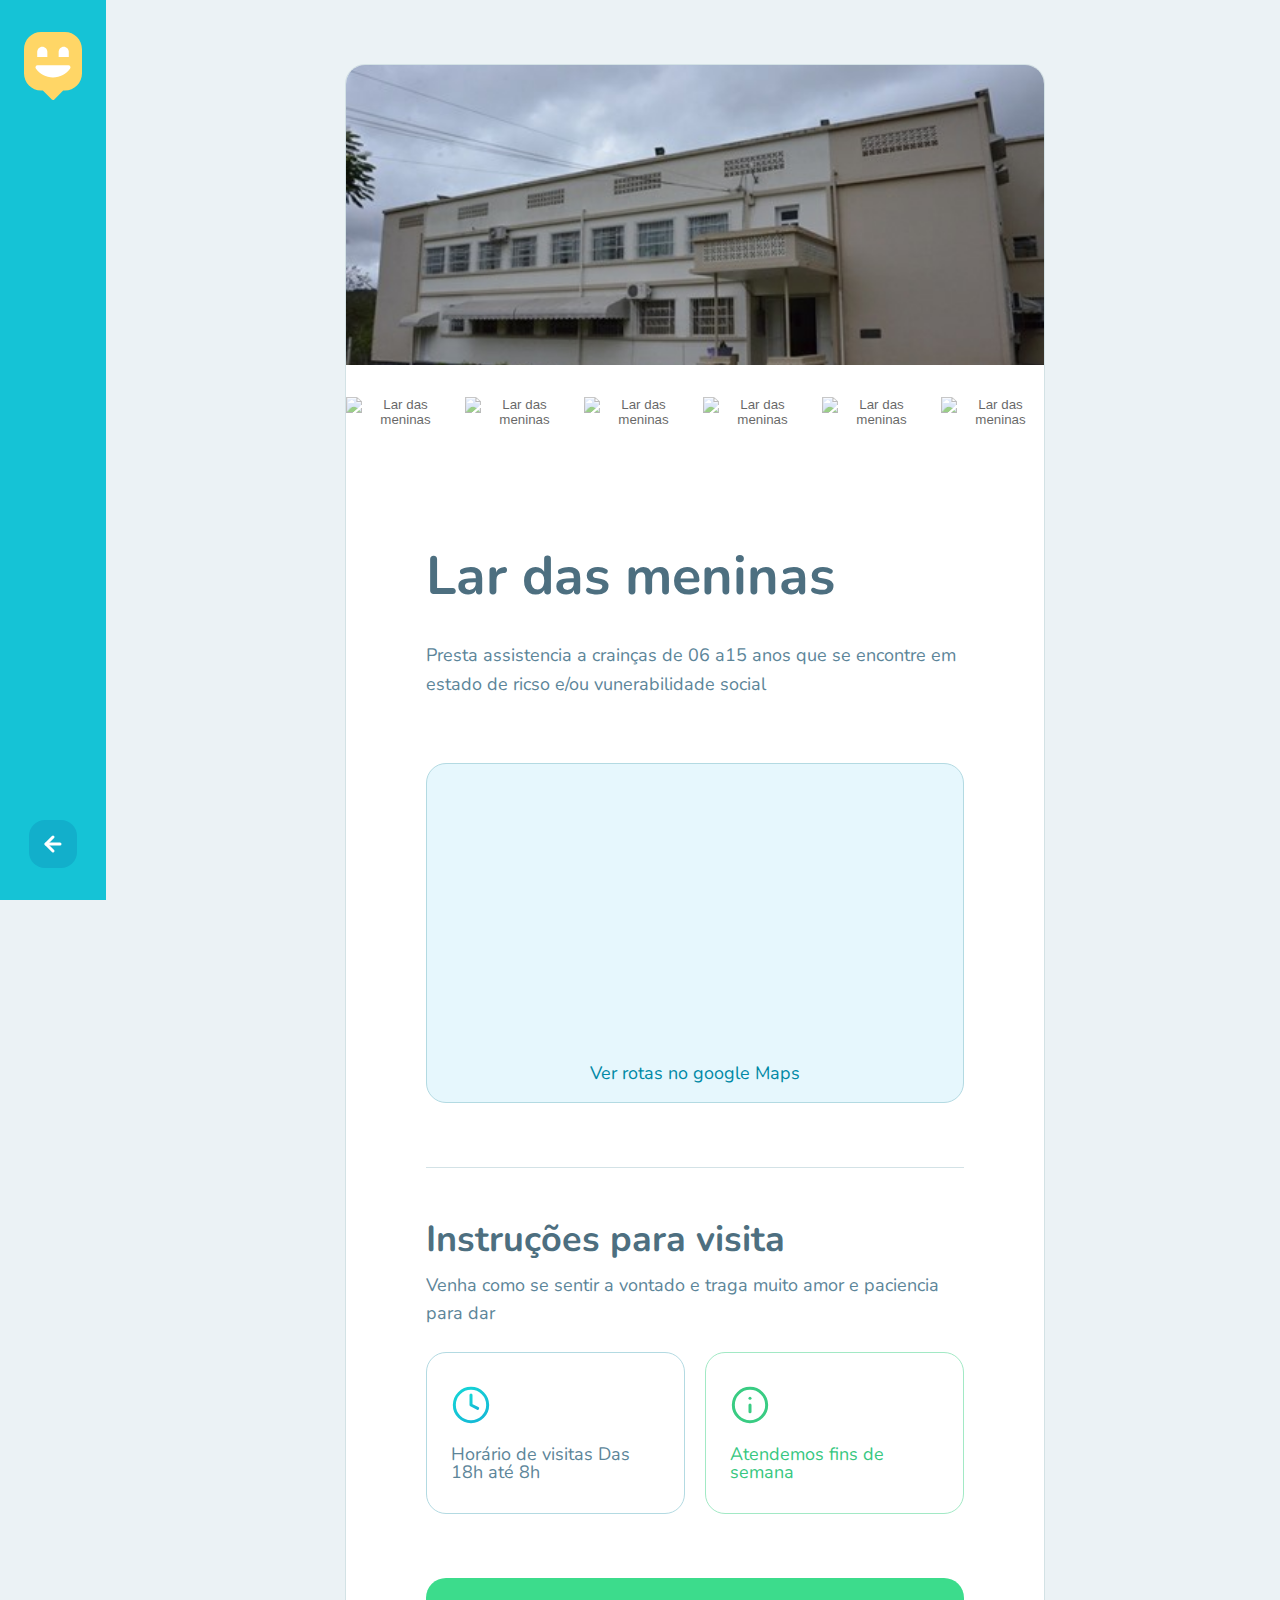
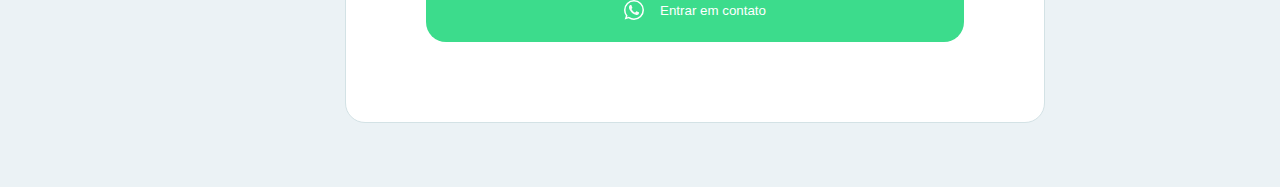
==== orphanage.html @ dfe88dd9 "created Trilha Dicovery: workshop 02" ====
<!DOCTYPE html>
<html lang="pt-BR">

<head>
  <meta charset="UTF-8">
  <meta name="viewport" content="width=device-width, initial-scale=1.0">
  <title>Lar das meninas | happy</title>

  <link rel="stylesheet" href="https://unpkg.com/leaflet@1.7.1/dist/leaflet.css"
    integrity="sha512-xodZBNTC5n17Xt2atTPuE1HxjVMSvLVW9ocqUKLsCC5CXdbqCmblAshOMAS6/keqq/sMZMZ19scR4PsZChSR7A=="
    crossorigin="" />

  <script src="https://unpkg.com/leaflet@1.7.1/dist/leaflet.js"
    integrity="sha512-XQoYMqMTK8LvdxXYG3nZ448hOEQiglfqkJs1NOQV44cWnUrBc8PkAOcXy20w0vlaXaVUearIOBhiXZ5V3ynxwA=="
    crossorigin=""></script>

  <link rel="icon" href="./public/images/logo-icon.png">

  <link rel="stylesheet" href="./public/css/man.css">
  <link rel="stylesheet" href="./public/css/animations.css">
  <link rel="stylesheet" href="./public/css/page-orphanage.css">

  <link href="https://fonts.googleapis.com/css2?family=Nunito:wght@400;600;700;800&display=swap" rel="stylesheet">
</head>

<body>

  <div id="page-orphanage">
    <aside class="animate-right sidebar">
      <img src="./public/images/map-marker.svg" alt="Happy">

      <footer>
        <button onclick="history.back()">
          <img src="./public/images/arrow-back.svg" alt="Voltar">
        </button>
      </footer>
    </aside>

    <main class="animate-appear width-sidebar">
      <div class="orphanage-details">
        <img src="./public/images/home.jpg" alt="Lar das meninas">

        <div class="images">
          <button onclick="selectImage(event)" class="active" type="button">
            <img src="https://source.unsplash.com/random?id1" alt="Lar das meninas">
          </button>

          <button onclick="selectImage(event)" type="button">
            <img src="https://source.unsplash.com/random?id2" alt="Lar das meninas">
          </button>

          <button onclick="selectImage(event)" type="button">
            <img src="https://source.unsplash.com/random?id3" alt="Lar das meninas">
          </button>

          <button onclick="selectImage(event)" type="button">
            <img src="https://source.unsplash.com/random?id4" alt="Lar das meninas">
          </button>

          <button onclick="selectImage(event)" type="button">
            <img src="https://source.unsplash.com/random?id5" alt="Lar das meninas">
          </button>

          <button onclick="selectImage(event)" type="button">
            <img src="https://source.unsplash.com/random?id6" alt="Lar das meninas">
          </button>
        </div>

        <div class="orphanage-details-content">
          <h1>Lar das meninas</h1>

          <p>Presta assistencia a crainças de 06 a15 anos que se encontre em estado de ricso e/ou vunerabilidade social
          </p>

          <div class="map-container">
            <div id="mapid"></div>
            <footer>
              <a href="">Ver rotas no google Maps</a>
            </footer>
          </div>
          <hr>
          <h2>Instruções para visita</h2>
          <p>Venha como se sentir a vontado e traga muito amor e paciencia para dar</p>
          <div class="open-details">
            <div class="hour">
              <img src="./public/images/clock.svg" alt="Horários">
              Horário de visitas Das 18h até 8h
            </div>
            <div class="open-on-weekends">
              <img src="./public/images/info.svg" alt="Infomrações">
              Atendemos fins de semana
            </div>
          </div>

          <button class="primary-button" type="button">
            <img src="./public/images/whatsapp.svg" alt="Chamar no whatsapp">
            Entrar em contato
          </button>

        </div>
      </div>
    </main>
  </div>

  <script src="./public/scripts/page-orphanage.js"></script>
</body>

</html>
---- public/css/man.css ----
* {
  margin: 0;
  padding: 0;
  box-sizing: border-box;
}
body {
  height: 100vh;
  color: white;
  background: #EBF2F5;
}

:root {
  font-size: 62.5%;
}

body, input, buttom, textarea {
  /* font-weight: 400;
  font-size: 1.8rem;
  font-family: 'Nunito', sans-serif; */

  font: 400 1.8rem/1 'Nunito', sans-serif;
}
---- public/css/animations.css ----
/* Animações */

@keyframes up {
  from {
    opacity: 0;
    transform: translateY(16px);
  }
  to {
    opacity: 1;
    transform: translateY(0);
  }
}


@keyframes right {
  from {
    transform: translatex(-100%);
  }
  ro {
    transform: translateX(0);
  }
}

.animate-up {
  animation-name: up;
  animation-duration: 300ms;
  animation-fill-mode: backwards;
}


.animate-right {
  animation-name: right;
  animation-duration: 300ms;
}

.animate-appear {
  animation-name: appear;
  animation-duration: 300ms;
  animation-fill-mode: backwards;

}
---- public/css/page-orphanage.css ----
#page-orphanage {
  display: flex;
  min-height: 100vh;
}

aside.sidebar {
  position: fixed;
  height: 100%;
  padding: 32px 24px; /*3.2rem 2.4rem*/
  background: #15C3D6;

  display: flex;
  flex-direction: column;
  justify-content: space-between;
  align-items: center;
}

aside.sidebar footer button {
  width: 48px;
  height: 48px;
  border: none;
  background: #12AFCB;
  border-radius: 1.6rem;
  cursor: pointer;

  display: flex;
  align-items: center;
  justify-content: center;

  transition: background-color 0.2s;
}
aside.sidebar footer button:hover {
  background: #17D6EB;
}

.width-sidebar {
  padding-left: 110px;
}

main {
  flex: 1;
}
/*details*/
.orphanage-details {
  width: 70rem;
  margin: 6.4rem auto;
  background: white;
  border: 1px solid #D3E2E5;

  border-radius: 2rem;

  overflow: hidden;
}

.orphanage-details > img{
  width: 100%;
  height: 30rem;
  object-fit: cover;
}

.images {
  display: grid;
  grid-template-columns: repeat(6, 1fr);
  column-gap: 1.6rem;
  margin-top: 16px 40px 0;
}

.images button {
  border: 0;
  background: none;

  height: 8.8rem;
  cursor: pointer;
  border-radius: 2rem;

  overflow: hidden;

  opacity: 0.6;

  transition: opacity 0.2s;
}

.images button:hover,
images button.active {
  opacity: 1;
}


.images button img {
  width: 100%;
  height: 8.8rem;
  object-fit: cover;
}

/*orphanage-details-content*/
.orphanage-details-content {
  padding: 8rem;
}

.orphanage-details-content h1 {
  color: #4D6F80;
  font-size: 5.4rem;
  line-height: 1.5;
  margin-bottom: 0.8rem;
}

.orphanage-details-content p {
  line-height: 1.6;
  color: #5C8599;
  margin-top: 2.4rem;
}

/*MAP*/
.map-container {
  margin-top: 6.4rem;
  background: #e6f7fd;
  border: 1px solid #b3dae2;
  border-radius: 2rem;
}

#mapid {
  width: 100%;
  height: 28rem;
}

.map-container footer {
  padding: 2rem 0;

  text-align: center;
}

.orphanage-details-content a {
  color: #0089a5;
  text-decoration: none;
}


.map-container .leaftet-container {
  border-bottom: 1px solid #dde3f0;
  border-radius: 2rem;
}

.orphanage-details-content hr {
  width: 100%;
  height: 1px;

  border: none;

  background: #D3E2E6;

  margin: 6.4rem 0;
}

.orphanage-details-content h2 {
  font-size: 3.6rem;
  line-height: 1.5rem;
  color: #4D6F80;
}

.open-details {
  margin-top: 2.4rem;

  display: grid;
  grid-template-columns: 1fr 1fr;
  column-gap: 2rem;
}

.open-details div {
  padding: 3.2rem 2.4rem;
}

.open-details img{
  display: block;

  margin-bottom: 2rem;
}

.open-details .hour {
  background: linear-gradient(149.97deg, #E6F7FB 8.13% #FFFFFF 92.67%);
  border: 1px solid #B3DAE2;
  border-radius: 20px;

  color: #5C8599;
}

.open-details .open-on-weekends {
  background: linear-gradient(154.16deg, #EDFFF6 8.13% #FFFFFF 91.03%);
  border: 1px solid #A2E9C5;
  border-radius: 20px;

  color: #37C77F;
}


.primary-button {
  margin-top: 6.4rem;

  width: 100%;
  height: 6.4rem;
  border: 0;

  cursor: pointer;

  background: #3cdc8c;

  border-radius: 2rem;
  color: white;

  display: flex;
  align-items: center;
  justify-content: center;

  transition: background-color .2s;
}

.primary-button:hover {
  background: #36cf82;
}

.primary-button img {
  margin-right: 1.6rem;
}
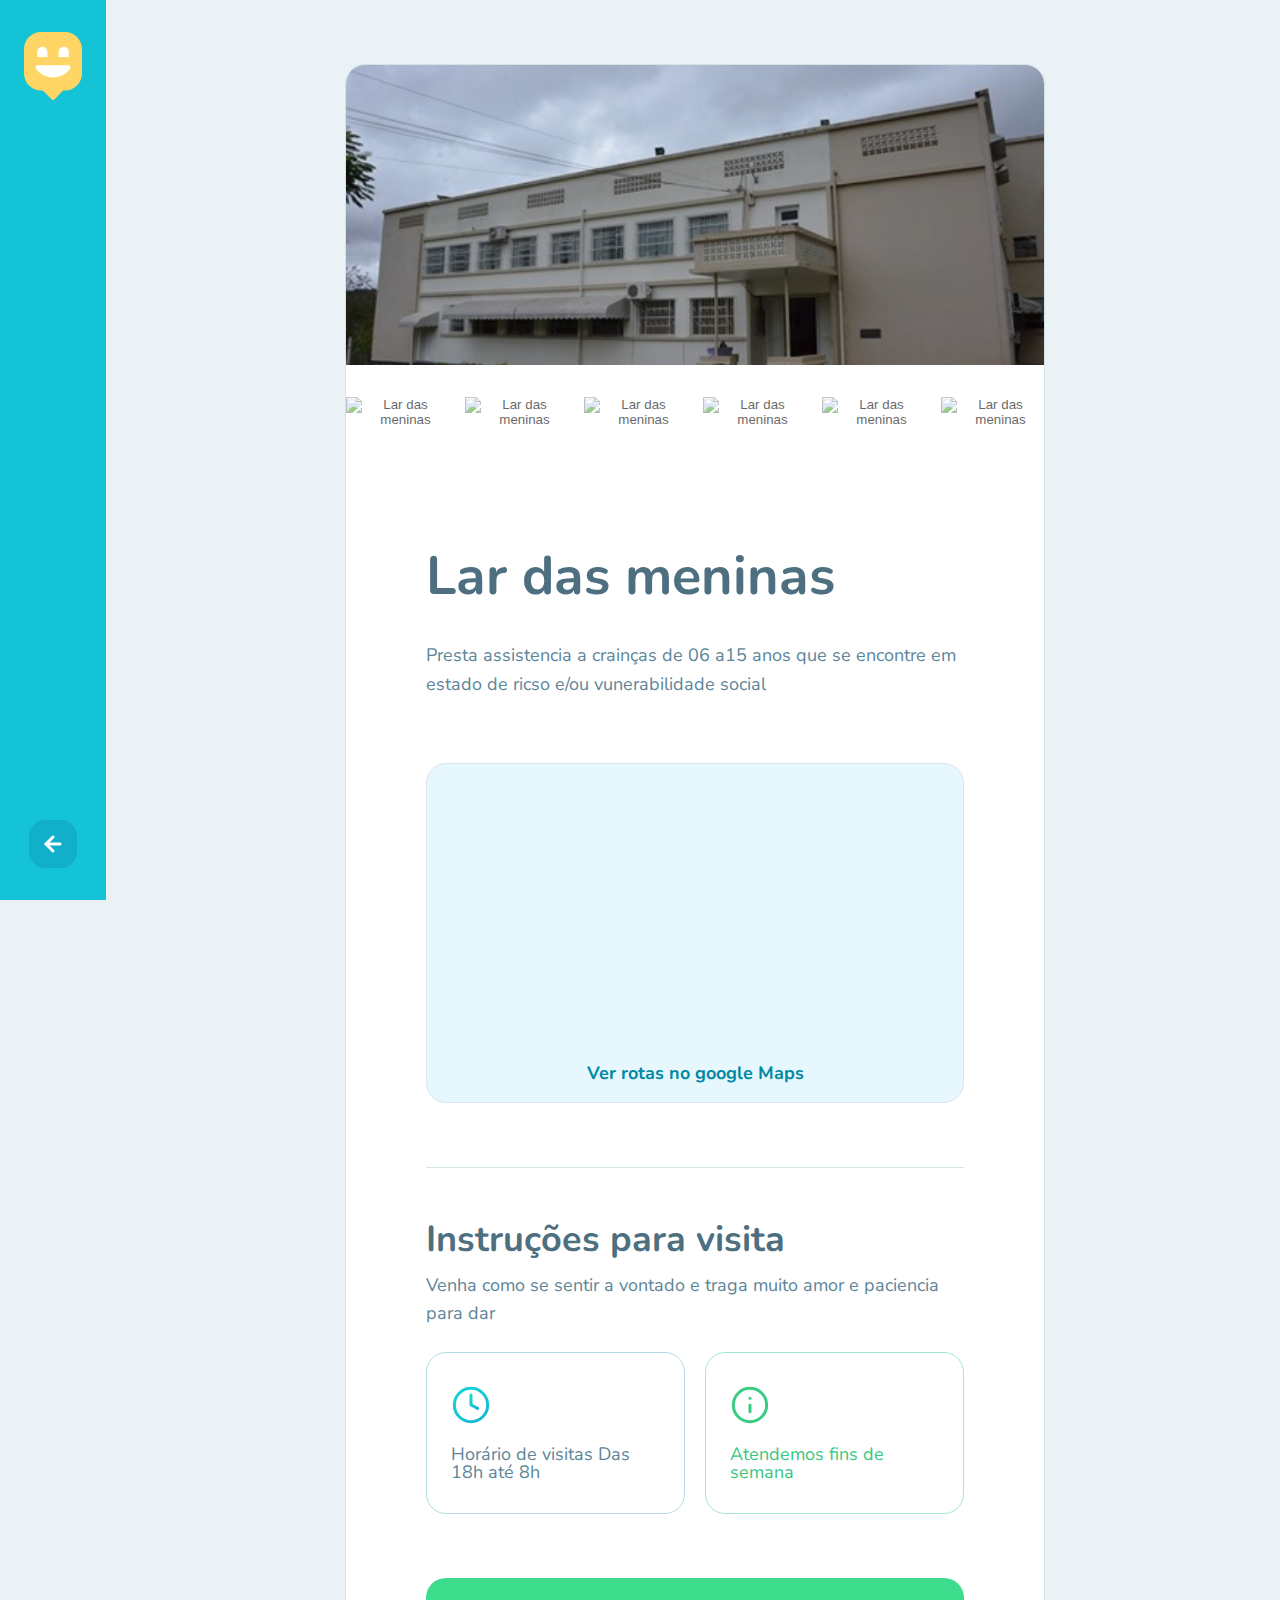
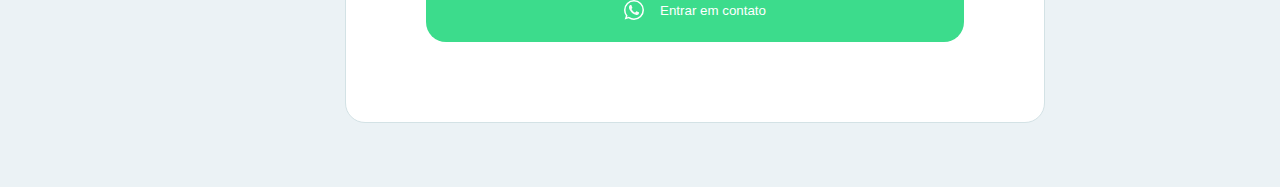
==== commit 4aa2c540: "fist commit" ====
--- a/orphanage.html
+++ b/orphanage.html
@@ -16,9 +16,13 @@
 
   <link rel="icon" href="./public/images/logo-icon.png">
 
-  <link rel="stylesheet" href="./public/css/man.css">
+  <link rel="stylesheet" href="./public/css/main.css">
   <link rel="stylesheet" href="./public/css/animations.css">
   <link rel="stylesheet" href="./public/css/page-orphanage.css">
+  <link rel="stylesheet" href="./public/css/sidebar.css">
+  <link rel="stylesheet" href="./public/css/map.css">
+  <link rel="stylesheet" href="./public/css/buttons.css">
+
 
   <link href="https://fonts.googleapis.com/css2?family=Nunito:wght@400;600;700;800&display=swap" rel="stylesheet">
 </head>
--- a/public/css/main.css
+++ b/public/css/main.css
@@ -0,0 +1,23 @@
+* {
+  margin: 0;
+  padding: 0;
+  box-sizing: border-box;
+}
+body {
+  height: 100vh;
+  color: white;
+  background: #EBF2F5;
+}
+
+:root {
+  font-size: 62.5%;
+}
+
+body, input, buttom, textarea {
+  /* font-weight: 400;
+  font-size: 1.8rem;
+  font-family: 'Nunito', sans-serif; */
+
+  font: 400 1.8rem/1 'Nunito', sans-serif;
+}
+
--- a/public/css/page-orphanage.css
+++ b/public/css/page-orphanage.css
@@ -1,40 +1,6 @@
 #page-orphanage {
   display: flex;
   min-height: 100vh;
-}
-
-aside.sidebar {
-  position: fixed;
-  height: 100%;
-  padding: 32px 24px; /*3.2rem 2.4rem*/
-  background: #15C3D6;
-
-  display: flex;
-  flex-direction: column;
-  justify-content: space-between;
-  align-items: center;
-}
-
-aside.sidebar footer button {
-  width: 48px;
-  height: 48px;
-  border: none;
-  background: #12AFCB;
-  border-radius: 1.6rem;
-  cursor: pointer;
-
-  display: flex;
-  align-items: center;
-  justify-content: center;
-
-  transition: background-color 0.2s;
-}
-aside.sidebar footer button:hover {
-  background: #17D6EB;
-}
-
-.width-sidebar {
-  padding-left: 110px;
 }
 
 main {
@@ -110,34 +76,11 @@
   margin-top: 2.4rem;
 }
 
-/*MAP*/
-.map-container {
-  margin-top: 6.4rem;
-  background: #e6f7fd;
-  border: 1px solid #b3dae2;
-  border-radius: 2rem;
-}
 
-#mapid {
-  width: 100%;
-  height: 28rem;
-}
-
-.map-container footer {
-  padding: 2rem 0;
-
-  text-align: center;
-}
 
 .orphanage-details-content a {
   color: #0089a5;
   text-decoration: none;
-}
-
-
-.map-container .leaftet-container {
-  border-bottom: 1px solid #dde3f0;
-  border-radius: 2rem;
 }
 
 .orphanage-details-content hr {
@@ -189,34 +132,4 @@
   border-radius: 20px;
 
   color: #37C77F;
-}
-
-
-.primary-button {
-  margin-top: 6.4rem;
-
-  width: 100%;
-  height: 6.4rem;
-  border: 0;
-
-  cursor: pointer;
-
-  background: #3cdc8c;
-
-  border-radius: 2rem;
-  color: white;
-
-  display: flex;
-  align-items: center;
-  justify-content: center;
-
-  transition: background-color .2s;
-}
-
-.primary-button:hover {
-  background: #36cf82;
-}
-
-.primary-button img {
-  margin-right: 1.6rem;
 }--- a/public/css/sidebar.css
+++ b/public/css/sidebar.css
@@ -0,0 +1,33 @@
+aside.sidebar {
+  position: fixed;
+  height: 100%;
+  padding: 32px 24px; /*3.2rem 2.4rem*/
+  background: #15C3D6;
+
+  display: flex;
+  flex-direction: column;
+  justify-content: space-between;
+  align-items: center;
+}
+
+aside.sidebar footer button {
+  width: 48px;
+  height: 48px;
+  border: none;
+  background: #12AFCB;
+  border-radius: 1.6rem;
+  cursor: pointer;
+
+  display: flex;
+  align-items: center;
+  justify-content: center;
+
+  transition: background-color 0.2s;
+}
+aside.sidebar footer button:hover {
+  background: #17D6EB;
+}
+
+.width-sidebar {
+  padding-left: 110px;
+}--- a/public/css/map.css
+++ b/public/css/map.css
@@ -0,0 +1,28 @@
+.map-container {
+  margin-top: 6.4rem;
+  background: #e6f7fd;
+  border: 1px solid #DDE3F0;
+  border-radius: 2rem;
+}
+
+#mapid {
+  width: 100%;
+  height: 28rem;
+}
+
+.map-container footer {
+  padding: 2rem 0;
+
+  text-align: center;
+}
+
+.map-container footer a {
+  color: #0089A5;
+  text-decoration: none;
+  font-weight: 700;
+}
+
+.map-container .leaftet-container {
+  border-bottom: 1px solid #dde3f0;
+  border-radius: 2rem;
+}--- a/public/css/buttons.css
+++ b/public/css/buttons.css
@@ -0,0 +1,56 @@
+.primary-button {
+  margin-top: 6.4rem;
+
+  width: 100%;
+  height: 6.4rem;
+  border: 0;
+
+  cursor: pointer;
+
+  background: #3cdc8c;
+
+  border-radius: 2rem;
+  color: white;
+
+  display: flex;
+  align-items: center;
+  justify-content: center;
+
+  transition: background-color .2s;
+}
+
+.primary-button:hover {
+  background: #36cf82;
+}
+
+.primary-button img {
+  margin-right: 1.6rem;
+}
+
+.button-select {
+  display: grid;
+  grid-template-columns: 1fr 1fr;
+}
+
+.button-select button{  
+  height: 6.4rem;
+  background: #F5F8FA;
+  border: 1px solid #D3E2E5;
+  margin-top: 2rem;
+  color: #5C8599;
+  cursor: pointer;
+}
+
+.button-select button.active {
+  background: #EDFFF6;
+  border: 1px solid #A1E9C5;
+  color: #37C77F;
+}
+
+.button-select button:first-child {
+  border-radius: 2rem 0 0 2rem;
+}
+
+.button-select button:last-child {
+  border-radius: 0 2rem 2rem 0;
+}